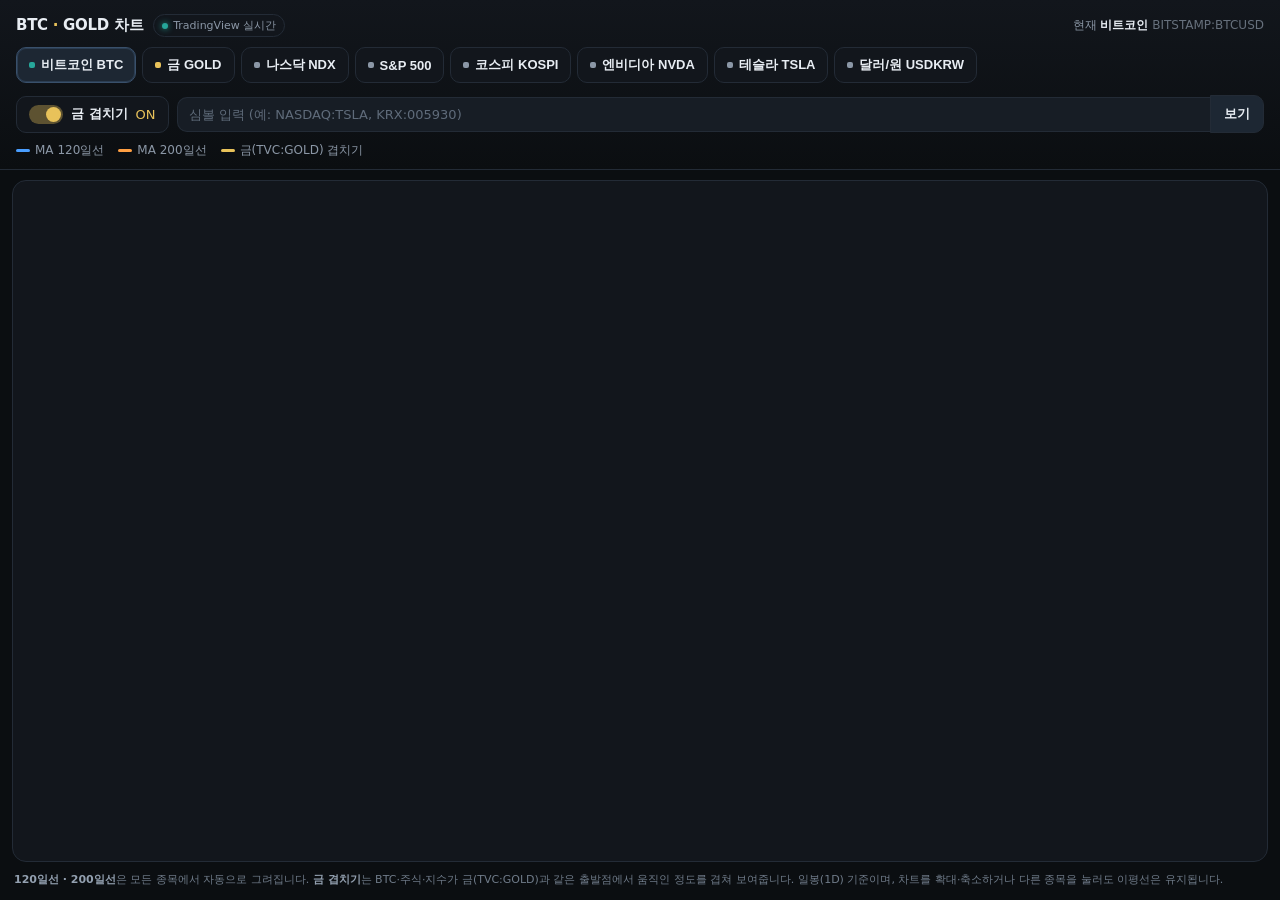
==== chart/index.html @ aaef743e "차트: 위젯 변형 추가(현대 위젯 스터디·겹치기, 레거시 겹치기 문자열)" ====
<!DOCTYPE html>
<html lang="ko">
<head>
<meta charset="utf-8">
<meta name="viewport" content="width=device-width, initial-scale=1, viewport-fit=cover">
<title>BTC · GOLD 차트 — 120일선 / 200일선</title>
<meta name="description" content="비트코인·금·나스닥·코스피 등 종목을 120일선·200일선 이동평균선과 금 겹치기로 보는 트레이딩뷰 차트">
<meta property="og:title" content="BTC · GOLD 차트 — 120일선 / 200일선">
<meta property="og:description" content="비트코인·금·나스닥·코스피 등 종목을 120일선·200일선과 금 겹치기로 한 화면에서">
<meta property="og:type" content="website">
<style>
  :root{
    --bg:#0b0e11;
    --panel:#12161c;
    --panel-2:#171d25;
    --line:#232b36;
    --text:#e8edf3;
    --muted:#8b97a6;
    --up:#26a69a;
    --down:#ef5350;
    --ma120:#4a9eff;
    --ma200:#ff9f43;
    --gold:#e8c25a;
  }
  *{box-sizing:border-box;-webkit-tap-highlight-color:transparent}
  html,body{height:100%}
  body{
    margin:0;background:var(--bg);color:var(--text);
    font-family:-apple-system,BlinkMacSystemFont,"Apple SD Gothic Neo","Malgun Gothic","Pretendard",system-ui,sans-serif;
    display:flex;flex-direction:column;min-height:100dvh;
  }
  header{
    padding:14px 16px 10px;border-bottom:1px solid var(--line);
    background:linear-gradient(180deg,#12161c 0%,#0b0e11 100%);
    position:sticky;top:0;z-index:10;
  }
  .top{display:flex;align-items:center;gap:10px;flex-wrap:wrap}
  .brand{font-size:15px;font-weight:800;letter-spacing:-.3px}
  .brand span{color:var(--gold)}
  .live{display:inline-flex;align-items:center;gap:5px;font-size:11px;color:var(--muted);
    border:1px solid var(--line);border-radius:999px;padding:3px 8px;background:var(--panel)}
  .dot{width:6px;height:6px;border-radius:50%;background:var(--up);box-shadow:0 0 6px var(--up)}
  .current{margin-left:auto;font-size:12px;color:var(--muted);white-space:nowrap}
  .current b{color:var(--text);font-weight:700}

  /* quick symbol bar */
  .quickbar{
    display:flex;gap:6px;overflow-x:auto;padding:10px 0 2px;margin:0 -16px;padding-left:16px;padding-right:16px;
    scrollbar-width:none;-webkit-overflow-scrolling:touch;
  }
  .quickbar::-webkit-scrollbar{display:none}
  .chip{
    flex:0 0 auto;display:inline-flex;align-items:center;gap:6px;
    padding:8px 12px;border-radius:10px;border:1px solid var(--line);
    background:var(--panel);color:var(--text);font-size:13px;font-weight:600;
    cursor:pointer;white-space:nowrap;transition:background .15s,border-color .15s,transform .08s;
  }
  .chip:active{transform:scale(.97)}
  .chip .tick{width:6px;height:6px;border-radius:2px;background:var(--muted)}
  .chip[data-symbol="TVC:GOLD"] .tick{background:var(--gold)}
  .chip.active{background:#1d2733;border-color:#39506b;box-shadow:inset 0 0 0 1px #2b3d52}
  .chip.active .tick{background:var(--up)}

  .tools{display:flex;align-items:center;gap:8px;flex-wrap:wrap;margin-top:10px}
  .toggle{
    display:inline-flex;align-items:center;gap:8px;padding:8px 12px;border-radius:10px;
    border:1px solid var(--line);background:var(--panel);cursor:pointer;font-size:13px;font-weight:600;color:var(--text);
  }
  .toggle .sw{position:relative;width:34px;height:19px;border-radius:999px;background:#2b3644;transition:background .18s}
  .toggle .sw::after{content:"";position:absolute;top:2px;left:2px;width:15px;height:15px;border-radius:50%;background:#8b97a6;transition:transform .18s,background .18s}
  .toggle.on .sw{background:rgba(232,194,90,.35)}
  .toggle.on .sw::after{transform:translateX(15px);background:var(--gold)}
  .toggle .lbl{color:var(--muted);font-weight:500}
  .toggle.on .lbl{color:var(--gold)}

  form.search{display:flex;align-items:center;gap:0;flex:1 1 210px;min-width:180px}
  form.search input{
    flex:1;min-width:0;padding:9px 11px;border-radius:10px 0 0 10px;border:1px solid var(--line);border-right:0;
    background:var(--panel-2);color:var(--text);font-size:13px;font-family:inherit;outline:none;
  }
  form.search input::placeholder{color:#5f6b7a}
  form.search input:focus{border-color:#39506b}
  form.search button{
    padding:9px 13px;border-radius:0 10px 10px 0;border:1px solid var(--line);
    background:#1d2733;color:var(--text);font-size:13px;font-weight:700;cursor:pointer;font-family:inherit;
  }
  .legend{display:flex;gap:14px;flex-wrap:wrap;margin-top:9px;font-size:12px;color:var(--muted)}
  .legend i{display:inline-block;width:14px;height:3px;border-radius:2px;margin-right:5px;vertical-align:middle}
  .legend .m120 i{background:var(--ma120)}
  .legend .m200 i{background:var(--ma200)}
  .legend .g i{background:var(--gold)}
  .legend .g{opacity:.45}
  .legend .g.on{opacity:1}

  main{flex:1;min-height:0;display:flex;flex-direction:column;padding:10px 12px 12px}
  #chart{flex:1;min-height:420px;border:1px solid var(--line);border-radius:14px;overflow:hidden;background:var(--panel);position:relative}
  #chart iframe{display:block!important;width:100%!important;height:100%!important}
  .tv-embed-widget{height:100%}
  .note{margin:9px 2px 0;font-size:11px;line-height:1.55;color:#6f7b89}
  .note b{color:#93a0b0;font-weight:600}
  @media (max-width:560px){
    header{padding:12px 12px 8px}
    .quickbar{margin:0 -12px;padding-left:12px;padding-right:12px}
    main{padding:8px 8px 10px}
    #chart{min-height:56dvh;border-radius:12px}
    .current{width:100%;margin-left:0;order:3}
  }
</style>
</head>
<body>
<header>
  <div class="top">
    <div class="brand">BTC <span>·</span> GOLD 차트</div>
    <div class="live"><span class="dot"></span>TradingView 실시간</div>
    <div class="current">현재 <b id="curName">비트코인</b> <span id="curSym" style="opacity:.7">BITSTAMP:BTCUSD</span></div>
  </div>

  <div class="quickbar" id="quickbar">
    <button class="chip active" data-symbol="BITSTAMP:BTCUSD" data-name="비트코인"><span class="tick"></span>비트코인 BTC</button>
    <button class="chip" data-symbol="TVC:GOLD" data-name="금"><span class="tick"></span>금 GOLD</button>
    <button class="chip" data-symbol="NASDAQ:NDX" data-name="나스닥"><span class="tick"></span>나스닥 NDX</button>
    <button class="chip" data-symbol="TVC:SPX" data-name="S&amp;P 500"><span class="tick"></span>S&amp;P 500</button>
    <button class="chip" data-symbol="KRX:KOSPI" data-name="코스피"><span class="tick"></span>코스피 KOSPI</button>
    <button class="chip" data-symbol="NASDAQ:NVDA" data-name="엔비디아"><span class="tick"></span>엔비디아 NVDA</button>
    <button class="chip" data-symbol="NASDAQ:TSLA" data-name="테슬라"><span class="tick"></span>테슬라 TSLA</button>
    <button class="chip" data-symbol="FX_IDC:USDKRW" data-name="달러/원"><span class="tick"></span>달러/원 USDKRW</button>
  </div>

  <div class="tools">
    <div class="toggle on" id="goldToggle" role="switch" aria-checked="true" tabindex="0">
      <span class="sw"></span><span>금 겹치기</span><span class="lbl" id="goldState">ON</span>
    </div>
    <form class="search" id="searchForm" autocomplete="off">
      <input id="symbolInput" type="text" placeholder="심볼 입력 (예: NASDAQ:TSLA, KRX:005930)" aria-label="심볼 입력">
      <button type="submit">보기</button>
    </form>
  </div>

  <div class="legend">
    <span class="m120"><i></i>MA 120일선</span>
    <span class="m200"><i></i>MA 200일선</span>
    <span class="g" id="goldLegend"><i></i>금(TVC:GOLD) 겹치기</span>
  </div>
</header>

<main>
  <div id="chart"></div>
  <p class="note">
    <b>120일선 · 200일선</b>은 모든 종목에서 자동으로 그려집니다. <b>금 겹치기</b>는 BTC·주식·지수가 금(TVC:GOLD)과 같은 출발점에서 움직인 정도를 겹쳐 보여줍니다.
    일봉(1D) 기준이며, 차트를 확대·축소하거나 다른 종목을 눌러도 이평선은 유지됩니다.
  </p>
</main>

<script type="text/javascript" src="https://s3.tradingview.com/tv.js"></script>
<script type="text/javascript">
(function(){
  var GOLD = "TVC:GOLD";
  var state = { symbol: "BITSTAMP:BTCUSD", name: "비트코인", compare: true };

  var chartEl   = document.getElementById("chart");
  var curName   = document.getElementById("curName");
  var curSym    = document.getElementById("curSym");
  var goldToggle= document.getElementById("goldToggle");
  var goldState = document.getElementById("goldState");
  var goldLegend= document.getElementById("goldLegend");
  var bar       = document.getElementById("quickbar");
  var form      = document.getElementById("searchForm");
  var input     = document.getElementById("symbolInput");
  var uid = 0;

  function studies(){
    return [
      { id: "MASimple@tv-basicstudies", inputs: { length: 120 } },
      { id: "MASimple@tv-basicstudies", inputs: { length: 200 } }
    ];
  }

  var studiesOverrides = {
    "moving average.ma.color": "#4a9eff",
    "moving average.ma.linewidth": 2,
    "moving average.ma.plottype": "line",
    "moving average_1.ma.color": "#ff9f43",
    "moving average_1.ma.linewidth": 2,
    "moving average_1.ma.plottype": "line"
  };

  var QS = new URLSearchParams(location.search);
  var ENGINE = QS.get("e") || "m1";      // m1: modern+objects, m2: modern+strings, l1: legacy tv.js
  var CMPPOS = QS.get("cmp") || "SameScale";

  function render(){
    uid++;
    chartEl.innerHTML = "";
    curName.textContent = state.name;
    curSym.textContent = state.symbol;
    Array.prototype.forEach.call(bar.querySelectorAll(".chip"), function(c){
      c.classList.toggle("active", c.getAttribute("data-symbol") === state.symbol);
    });
    if (ENGINE === "l1") { renderLegacy(); return; }
    renderModern();
  }

  function renderModern(){
    var wrap = document.createElement("div");
    wrap.className = "tradingview-widget-container";
    wrap.style.height = "100%";
    wrap.style.width = "100%";
    var inner = document.createElement("div");
    inner.className = "tradingview-widget-container__widget";
    inner.style.height = "100%";
    inner.style.width = "100%";
    wrap.appendChild(inner);
    chartEl.appendChild(wrap);

    var studiesConf;
    var ov = studiesOverrides;
    if (ENGINE === "m1") {
      studiesConf = [{ id: "MASimple@tv-basicstudies", inputs: { length: 120 } },
                     { id: "MASimple@tv-basicstudies", inputs: { length: 200 } }];
    } else if (ENGINE === "m2") {
      studiesConf = ["MASimple@tv-basicstudies", "MASimple@tv-basicstudies"];
      ov = Object.assign({}, studiesOverrides,
        { "moving average.length": 120, "moving average_1.length": 200 });
    } else {
      studiesConf = ["STD;MASimple", "STD;MASimple"];
      ov = Object.assign({}, studiesOverrides,
        { "moving average.length": 120, "moving average_1.length": 200 });
    }

    var cfg = {
      autosize: true,
      symbol: state.symbol,
      interval: "D",
      timezone: "Asia/Seoul",
      theme: "dark",
      style: "1",
      locale: "ko",
      backgroundColor: "rgba(18,22,28,1)",
      gridColor: "rgba(35,43,54,0.6)",
      hide_top_toolbar: false,
      hide_side_toolbar: false,
      hide_legend: false,
      hide_volume: false,
      allow_symbol_change: true,
      save_image: true,
      withdateranges: true,
      details: false,
      hotlist: false,
      calendar: false,
      watchlist: [],
      studies: studiesConf,
      studies_overrides: ov,
      support_host: "https://www.tradingview.com"
    };
    if (state.compare && state.symbol !== GOLD) {
      cfg.compareSymbols = [{ symbol: GOLD, position: CMPPOS }];
    }
    var sc = document.createElement("script");
    sc.type = "text/javascript";
    sc.src = "https://s3.tradingview.com/external-embedding/embed-widget-advanced-chart.js";
    sc.async = true;
    sc.innerHTML = JSON.stringify(cfg);
    wrap.appendChild(sc);
  }

  function renderLegacy(){
    var id = "tv_chart_" + uid;
    chartEl.innerHTML = '<div id="' + id + '" style="height:100%;width:100%"></div>';
    var cfg = {
      container_id: id,
      autosize: true,
      symbol: state.symbol,
      interval: "D",
      timezone: "Asia/Seoul",
      theme: "dark",
      style: "1",
      locale: "ko",
      toolbar_bg: "#12161c",
      backgroundColor: "rgba(18,22,28,1)",
      gridColor: "rgba(35,43,54,0.6)",
      enable_publishing: false,
      withdateranges: true,
      hide_side_toolbar: false,
      allow_symbol_change: true,
      details: false,
      hotlist: false,
      calendar: false,
      save_image: true,
      studies: studies(),
      studies_overrides: studiesOverrides
    };
    if (state.compare && state.symbol !== GOLD) {
      cfg.compareSymbols = (ENGINE === "l2")
        ? ["TVC:GOLD"]
        : [{ symbol: GOLD, symbolLabel: "금", position: "SameScale" }];
    }
    try { new TradingView.widget(cfg); }
    catch (e) {
      chartEl.innerHTML = '<div style="padding:24px;color:#8b97a6;font-size:13px">차트를 불러오지 못했습니다. 잠시 후 새로고침해 주세요.</div>';
    }
  }

  function setGoldUI(){
    goldToggle.classList.toggle("on", state.compare);
    goldToggle.setAttribute("aria-checked", state.compare ? "true" : "false");
    goldState.textContent = state.compare ? "ON" : "OFF";
    goldLegend.classList.toggle("on", state.compare);
  }

  function pick(symbol, name){
    state.symbol = symbol;
    state.name = name || symbol;
    render();
  }

  bar.addEventListener("click", function(ev){
    var chip = ev.target.closest ? ev.target.closest(".chip") : null;
    if (!chip) return;
    pick(chip.getAttribute("data-symbol"), chip.getAttribute("data-name"));
  });

  function toggleGold(){
    state.compare = !state.compare;
    setGoldUI();
    render();
  }
  goldToggle.addEventListener("click", toggleGold);
  goldToggle.addEventListener("keydown", function(ev){
    if (ev.key === "Enter" || ev.key === " ") { ev.preventDefault(); toggleGold(); }
  });

  form.addEventListener("submit", function(ev){
    ev.preventDefault();
    var v = input.value.trim().toUpperCase();
    if (!v) return;
    if (v.indexOf(":") === -1) {
      // 거래소 접두어 없이 넣은 경우 흔한 조합으로 보정
      var map = { "BTCUSD":"BITSTAMP:BTCUSD", "BTC":"BITSTAMP:BTCUSD", "GOLD":"TVC:GOLD",
        "XAUUSD":"TVC:GOLD", "NDX":"NASDAQ:NDX", "SPX":"TVC:SPX", "KOSPI":"KRX:KOSPI",
        "USDKRW":"FX_IDC:USDKRW", "NVDA":"NASDAQ:NVDA", "TSLA":"NASDAQ:TSLA" };
      v = map[v] || v;
    }
    input.value = "";
    pick(v, v);
  });

  setGoldUI();
  render();
})();
</script>
</body>
</html>
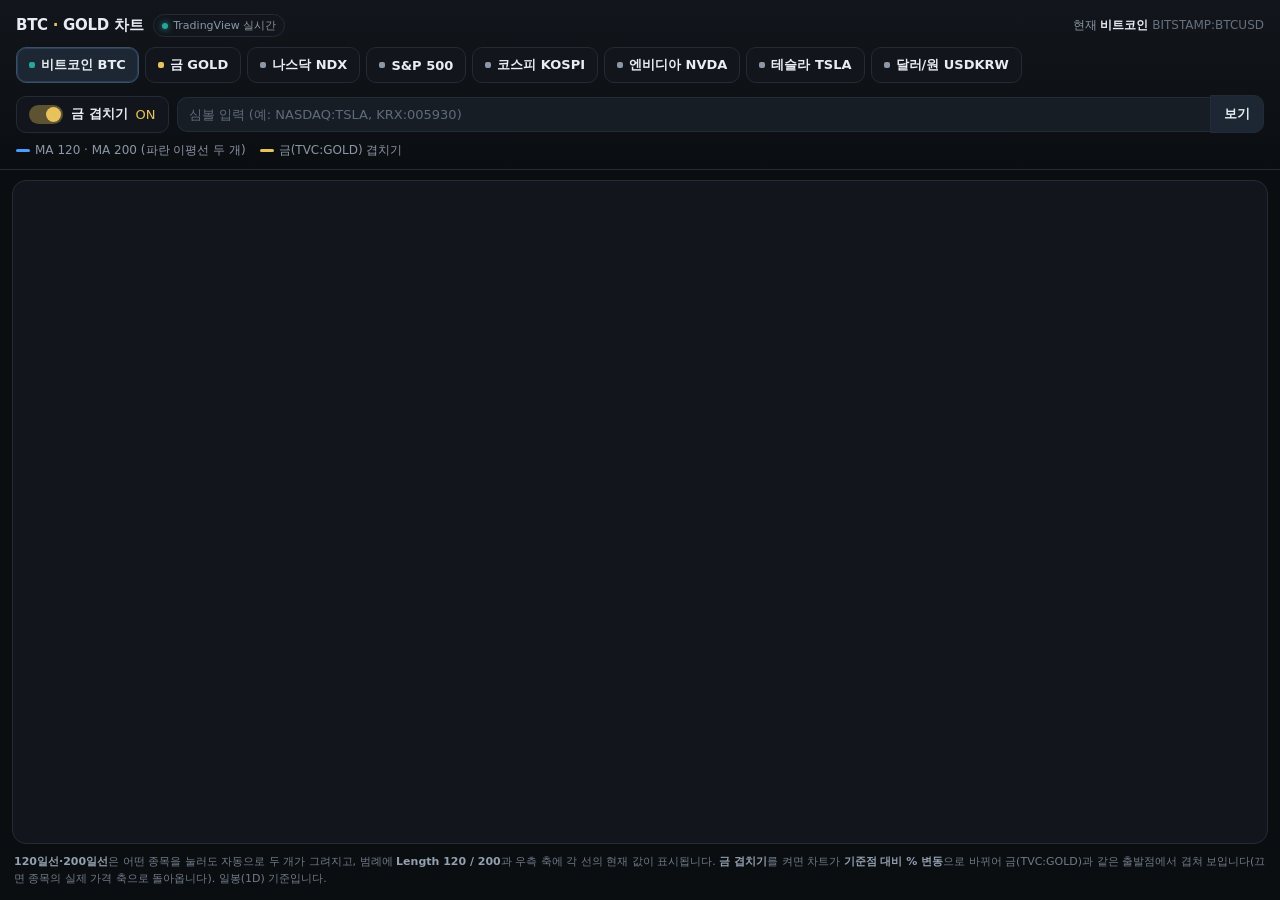
==== commit c1a326c8: "차트 페이지 완성: 120·200일선 자동 + 금 겹치기 토글 + 종목 퀵바" ====
--- a/chart/index.html
+++ b/chart/index.html
@@ -4,10 +4,12 @@
 <meta charset="utf-8">
 <meta name="viewport" content="width=device-width, initial-scale=1, viewport-fit=cover">
 <title>BTC · GOLD 차트 — 120일선 / 200일선</title>
-<meta name="description" content="비트코인·금·나스닥·코스피 등 종목을 120일선·200일선 이동평균선과 금 겹치기로 보는 트레이딩뷰 차트">
+<meta name="description" content="비트코인·금·나스닥·S&amp;P500·코스피·엔비디아·테슬라·달러원을 120일선·200일선과 금 겹치기로 한 화면에서 보는 트레이딩뷰 차트">
 <meta property="og:title" content="BTC · GOLD 차트 — 120일선 / 200일선">
 <meta property="og:description" content="비트코인·금·나스닥·코스피 등 종목을 120일선·200일선과 금 겹치기로 한 화면에서">
 <meta property="og:type" content="website">
+<meta property="og:url" content="https://bibae371-ui.github.io/chart/">
+<link rel="canonical" href="https://bibae371-ui.github.io/chart/">
 <style>
   :root{
     --bg:#0b0e11;
@@ -17,9 +19,7 @@
     --text:#e8edf3;
     --muted:#8b97a6;
     --up:#26a69a;
-    --down:#ef5350;
-    --ma120:#4a9eff;
-    --ma200:#ff9f43;
+    --ma:#4a9eff;
     --gold:#e8c25a;
   }
   *{box-sizing:border-box;-webkit-tap-highlight-color:transparent}
@@ -43,9 +43,8 @@
   .current{margin-left:auto;font-size:12px;color:var(--muted);white-space:nowrap}
   .current b{color:var(--text);font-weight:700}
 
-  /* quick symbol bar */
   .quickbar{
-    display:flex;gap:6px;overflow-x:auto;padding:10px 0 2px;margin:0 -16px;padding-left:16px;padding-right:16px;
+    display:flex;gap:6px;overflow-x:auto;padding:10px 16px 2px;margin:0 -16px;
     scrollbar-width:none;-webkit-overflow-scrolling:touch;
   }
   .quickbar::-webkit-scrollbar{display:none}
@@ -54,6 +53,7 @@
     padding:8px 12px;border-radius:10px;border:1px solid var(--line);
     background:var(--panel);color:var(--text);font-size:13px;font-weight:600;
     cursor:pointer;white-space:nowrap;transition:background .15s,border-color .15s,transform .08s;
+    font-family:inherit;
   }
   .chip:active{transform:scale(.97)}
   .chip .tick{width:6px;height:6px;border-radius:2px;background:var(--muted)}
@@ -65,6 +65,7 @@
   .toggle{
     display:inline-flex;align-items:center;gap:8px;padding:8px 12px;border-radius:10px;
     border:1px solid var(--line);background:var(--panel);cursor:pointer;font-size:13px;font-weight:600;color:var(--text);
+    font-family:inherit;
   }
   .toggle .sw{position:relative;width:34px;height:19px;border-radius:999px;background:#2b3644;transition:background .18s}
   .toggle .sw::after{content:"";position:absolute;top:2px;left:2px;width:15px;height:15px;border-radius:50%;background:#8b97a6;transition:transform .18s,background .18s}
@@ -73,7 +74,7 @@
   .toggle .lbl{color:var(--muted);font-weight:500}
   .toggle.on .lbl{color:var(--gold)}
 
-  form.search{display:flex;align-items:center;gap:0;flex:1 1 210px;min-width:180px}
+  form.search{display:flex;align-items:center;flex:1 1 210px;min-width:180px}
   form.search input{
     flex:1;min-width:0;padding:9px 11px;border-radius:10px 0 0 10px;border:1px solid var(--line);border-right:0;
     background:var(--panel-2);color:var(--text);font-size:13px;font-family:inherit;outline:none;
@@ -86,8 +87,7 @@
   }
   .legend{display:flex;gap:14px;flex-wrap:wrap;margin-top:9px;font-size:12px;color:var(--muted)}
   .legend i{display:inline-block;width:14px;height:3px;border-radius:2px;margin-right:5px;vertical-align:middle}
-  .legend .m120 i{background:var(--ma120)}
-  .legend .m200 i{background:var(--ma200)}
+  .legend .ma i{background:var(--ma)}
   .legend .g i{background:var(--gold)}
   .legend .g{opacity:.45}
   .legend .g.on{opacity:1}
@@ -95,14 +95,15 @@
   main{flex:1;min-height:0;display:flex;flex-direction:column;padding:10px 12px 12px}
   #chart{flex:1;min-height:420px;border:1px solid var(--line);border-radius:14px;overflow:hidden;background:var(--panel);position:relative}
   #chart iframe{display:block!important;width:100%!important;height:100%!important}
-  .tv-embed-widget{height:100%}
-  .note{margin:9px 2px 0;font-size:11px;line-height:1.55;color:#6f7b89}
+  .tradingview-widget-container{height:100%!important}
+  .tradingview-widget-container__widget{height:100%!important}
+  .note{margin:9px 2px 0;font-size:11px;line-height:1.6;color:#6f7b89}
   .note b{color:#93a0b0;font-weight:600}
   @media (max-width:560px){
     header{padding:12px 12px 8px}
     .quickbar{margin:0 -12px;padding-left:12px;padding-right:12px}
     main{padding:8px 8px 10px}
-    #chart{min-height:56dvh;border-radius:12px}
+    #chart{min-height:58dvh;border-radius:12px}
     .current{width:100%;margin-left:0;order:3}
   }
 </style>
@@ -127,9 +128,9 @@
   </div>
 
   <div class="tools">
-    <div class="toggle on" id="goldToggle" role="switch" aria-checked="true" tabindex="0">
+    <button class="toggle on" id="goldToggle" role="switch" aria-checked="true">
       <span class="sw"></span><span>금 겹치기</span><span class="lbl" id="goldState">ON</span>
-    </div>
+    </button>
     <form class="search" id="searchForm" autocomplete="off">
       <input id="symbolInput" type="text" placeholder="심볼 입력 (예: NASDAQ:TSLA, KRX:005930)" aria-label="심볼 입력">
       <button type="submit">보기</button>
@@ -137,8 +138,7 @@
   </div>
 
   <div class="legend">
-    <span class="m120"><i></i>MA 120일선</span>
-    <span class="m200"><i></i>MA 200일선</span>
+    <span class="ma"><i></i>MA 120 · MA 200 (파란 이평선 두 개)</span>
     <span class="g" id="goldLegend"><i></i>금(TVC:GOLD) 겹치기</span>
   </div>
 </header>
@@ -146,61 +146,47 @@
 <main>
   <div id="chart"></div>
   <p class="note">
-    <b>120일선 · 200일선</b>은 모든 종목에서 자동으로 그려집니다. <b>금 겹치기</b>는 BTC·주식·지수가 금(TVC:GOLD)과 같은 출발점에서 움직인 정도를 겹쳐 보여줍니다.
-    일봉(1D) 기준이며, 차트를 확대·축소하거나 다른 종목을 눌러도 이평선은 유지됩니다.
+    <b>120일선·200일선</b>은 어떤 종목을 눌러도 자동으로 두 개가 그려지고, 범례에 <b>Length 120 / 200</b>과 우측 축에 각 선의 현재 값이 표시됩니다.
+    <b>금 겹치기</b>를 켜면 차트가 <b>기준점 대비 % 변동</b>으로 바뀌어 금(TVC:GOLD)과 같은 출발점에서 겹쳐 보입니다(끄면 종목의 실제 가격 축으로 돌아옵니다).
+    일봉(1D) 기준입니다.
   </p>
 </main>
 
-<script type="text/javascript" src="https://s3.tradingview.com/tv.js"></script>
 <script type="text/javascript">
 (function(){
   var GOLD = "TVC:GOLD";
   var state = { symbol: "BITSTAMP:BTCUSD", name: "비트코인", compare: true };
 
-  var chartEl   = document.getElementById("chart");
-  var curName   = document.getElementById("curName");
-  var curSym    = document.getElementById("curSym");
-  var goldToggle= document.getElementById("goldToggle");
-  var goldState = document.getElementById("goldState");
-  var goldLegend= document.getElementById("goldLegend");
-  var bar       = document.getElementById("quickbar");
-  var form      = document.getElementById("searchForm");
-  var input     = document.getElementById("symbolInput");
-  var uid = 0;
-
-  function studies(){
-    return [
-      { id: "MASimple@tv-basicstudies", inputs: { length: 120 } },
-      { id: "MASimple@tv-basicstudies", inputs: { length: 200 } }
-    ];
-  }
-
-  var studiesOverrides = {
-    "moving average.ma.color": "#4a9eff",
-    "moving average.ma.linewidth": 2,
-    "moving average.ma.plottype": "line",
-    "moving average_1.ma.color": "#ff9f43",
-    "moving average_1.ma.linewidth": 2,
-    "moving average_1.ma.plottype": "line"
+  var chartEl    = document.getElementById("chart");
+  var curName    = document.getElementById("curName");
+  var curSym     = document.getElementById("curSym");
+  var goldToggle = document.getElementById("goldToggle");
+  var goldState  = document.getElementById("goldState");
+  var goldLegend = document.getElementById("goldLegend");
+  var bar        = document.getElementById("quickbar");
+  var form       = document.getElementById("searchForm");
+  var input      = document.getElementById("symbolInput");
+
+  var ALIASES = {
+    "BTCUSD":"BITSTAMP:BTCUSD", "BTC":"BITSTAMP:BTCUSD", "비트코인":"BITSTAMP:BTCUSD",
+    "GOLD":"TVC:GOLD", "XAUUSD":"TVC:GOLD", "금":"TVC:GOLD",
+    "NDX":"NASDAQ:NDX", "나스닥":"NASDAQ:NDX",
+    "SPX":"TVC:SPX", "SP500":"TVC:SPX",
+    "KOSPI":"KRX:KOSPI", "코스피":"KRX:KOSPI",
+    "NVDA":"NASDAQ:NVDA", "엔비디아":"NASDAQ:NVDA",
+    "TSLA":"NASDAQ:TSLA", "테슬라":"NASDAQ:TSLA",
+    "USDKRW":"FX_IDC:USDKRW", "달러":"FX_IDC:USDKRW"
   };
 
-  var QS = new URLSearchParams(location.search);
-  var ENGINE = QS.get("e") || "m1";      // m1: modern+objects, m2: modern+strings, l1: legacy tv.js
-  var CMPPOS = QS.get("cmp") || "SameScale";
+  // 120일선 + 200일선: 객체 형태로 넘겨야 길이가 각각 적용된다
+  var STUDIES = [
+    { id: "MASimple@tv-basicstudies", inputs: { length: 120 } },
+    { id: "MASimple@tv-basicstudies", inputs: { length: 200 } }
+  ];
 
   function render(){
-    uid++;
     chartEl.innerHTML = "";
-    curName.textContent = state.name;
-    curSym.textContent = state.symbol;
-    Array.prototype.forEach.call(bar.querySelectorAll(".chip"), function(c){
-      c.classList.toggle("active", c.getAttribute("data-symbol") === state.symbol);
-    });
-    if (ENGINE === "l1") { renderLegacy(); return; }
-    renderModern();
-  }
-
-  function renderModern(){
+
     var wrap = document.createElement("div");
     wrap.className = "tradingview-widget-container";
     wrap.style.height = "100%";
@@ -211,21 +197,6 @@
     inner.style.width = "100%";
     wrap.appendChild(inner);
     chartEl.appendChild(wrap);
-
-    var studiesConf;
-    var ov = studiesOverrides;
-    if (ENGINE === "m1") {
-      studiesConf = [{ id: "MASimple@tv-basicstudies", inputs: { length: 120 } },
-                     { id: "MASimple@tv-basicstudies", inputs: { length: 200 } }];
-    } else if (ENGINE === "m2") {
-      studiesConf = ["MASimple@tv-basicstudies", "MASimple@tv-basicstudies"];
-      ov = Object.assign({}, studiesOverrides,
-        { "moving average.length": 120, "moving average_1.length": 200 });
-    } else {
-      studiesConf = ["STD;MASimple", "STD;MASimple"];
-      ov = Object.assign({}, studiesOverrides,
-        { "moving average.length": 120, "moving average_1.length": 200 });
-    }
 
     var cfg = {
       autosize: true,
@@ -248,56 +219,25 @@
       hotlist: false,
       calendar: false,
       watchlist: [],
-      studies: studiesConf,
-      studies_overrides: ov,
+      studies: STUDIES,
       support_host: "https://www.tradingview.com"
     };
     if (state.compare && state.symbol !== GOLD) {
-      cfg.compareSymbols = [{ symbol: GOLD, position: CMPPOS }];
+      cfg.compareSymbols = [{ symbol: GOLD, position: "SameScale" }];
     }
+
     var sc = document.createElement("script");
     sc.type = "text/javascript";
     sc.src = "https://s3.tradingview.com/external-embedding/embed-widget-advanced-chart.js";
     sc.async = true;
     sc.innerHTML = JSON.stringify(cfg);
     wrap.appendChild(sc);
-  }
-
-  function renderLegacy(){
-    var id = "tv_chart_" + uid;
-    chartEl.innerHTML = '<div id="' + id + '" style="height:100%;width:100%"></div>';
-    var cfg = {
-      container_id: id,
-      autosize: true,
-      symbol: state.symbol,
-      interval: "D",
-      timezone: "Asia/Seoul",
-      theme: "dark",
-      style: "1",
-      locale: "ko",
-      toolbar_bg: "#12161c",
-      backgroundColor: "rgba(18,22,28,1)",
-      gridColor: "rgba(35,43,54,0.6)",
-      enable_publishing: false,
-      withdateranges: true,
-      hide_side_toolbar: false,
-      allow_symbol_change: true,
-      details: false,
-      hotlist: false,
-      calendar: false,
-      save_image: true,
-      studies: studies(),
-      studies_overrides: studiesOverrides
-    };
-    if (state.compare && state.symbol !== GOLD) {
-      cfg.compareSymbols = (ENGINE === "l2")
-        ? ["TVC:GOLD"]
-        : [{ symbol: GOLD, symbolLabel: "금", position: "SameScale" }];
-    }
-    try { new TradingView.widget(cfg); }
-    catch (e) {
-      chartEl.innerHTML = '<div style="padding:24px;color:#8b97a6;font-size:13px">차트를 불러오지 못했습니다. 잠시 후 새로고침해 주세요.</div>';
-    }
+
+    curName.textContent = state.name;
+    curSym.textContent = state.symbol;
+    Array.prototype.forEach.call(bar.querySelectorAll(".chip"), function(c){
+      c.classList.toggle("active", c.getAttribute("data-symbol") === state.symbol);
+    });
   }
 
   function setGoldUI(){
@@ -326,22 +266,21 @@
   }
   goldToggle.addEventListener("click", toggleGold);
   goldToggle.addEventListener("keydown", function(ev){
-    if (ev.key === "Enter" || ev.key === " ") { ev.preventDefault(); toggleGold(); }
+    if (ev.key === "Enter" || ev.key === " "){ ev.preventDefault(); toggleGold(); }
   });
 
   form.addEventListener("submit", function(ev){
     ev.preventDefault();
-    var v = input.value.trim().toUpperCase();
+    var v = input.value.trim();
     if (!v) return;
-    if (v.indexOf(":") === -1) {
-      // 거래소 접두어 없이 넣은 경우 흔한 조합으로 보정
-      var map = { "BTCUSD":"BITSTAMP:BTCUSD", "BTC":"BITSTAMP:BTCUSD", "GOLD":"TVC:GOLD",
-        "XAUUSD":"TVC:GOLD", "NDX":"NASDAQ:NDX", "SPX":"TVC:SPX", "KOSPI":"KRX:KOSPI",
-        "USDKRW":"FX_IDC:USDKRW", "NVDA":"NASDAQ:NVDA", "TSLA":"NASDAQ:TSLA" };
-      v = map[v] || v;
+    var up = v.toUpperCase();
+    if (up.indexOf(":") === -1 && ALIASES[up]) {
+      up = ALIASES[up];
+    } else if (ALIASES[v]) {
+      up = ALIASES[v];
     }
     input.value = "";
-    pick(v, v);
+    pick(up, up);
   });
 
   setGoldUI();
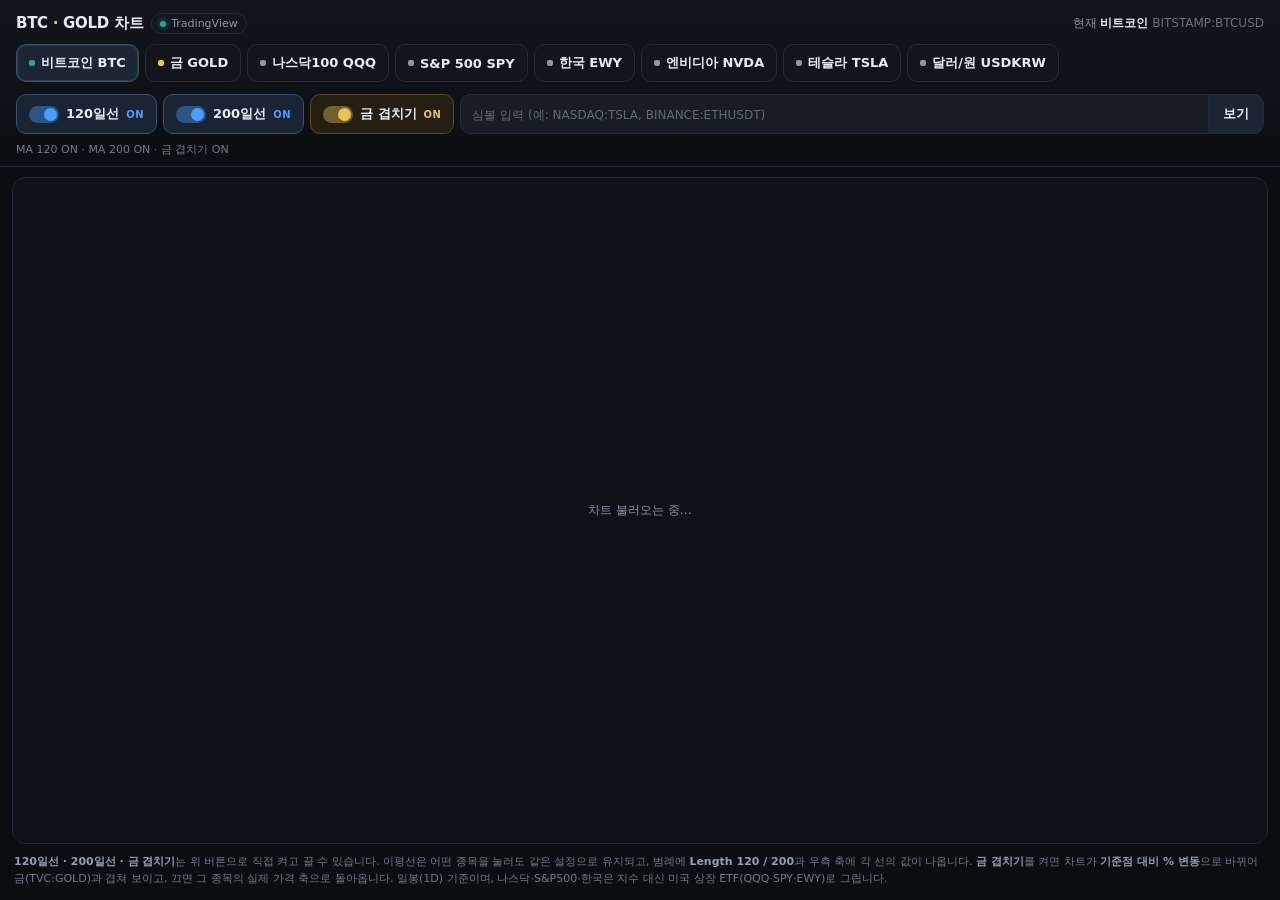
==== commit faa0addf: "차트: 120·200일선·금 겹치기를 실제 토글 버튼으로 연결, 모바일 레이아웃 정리" ====
--- a/chart/index.html
+++ b/chart/index.html
@@ -3,8 +3,9 @@
 <head>
 <meta charset="utf-8">
 <meta name="viewport" content="width=device-width, initial-scale=1, viewport-fit=cover">
+<meta name="theme-color" content="#0b0e11">
 <title>BTC · GOLD 차트 — 120일선 / 200일선</title>
-<meta name="description" content="비트코인·금·나스닥·S&amp;P500·코스피·엔비디아·테슬라·달러원을 120일선·200일선과 금 겹치기로 한 화면에서 보는 트레이딩뷰 차트">
+<meta name="description" content="비트코인·금·나스닥·S&amp;P500·한국(EWY)·엔비디아·테슬라·달러원을 120일선·200일선과 금 겹치기로 한 화면에서 보는 트레이딩뷰 차트">
 <meta property="og:title" content="BTC · GOLD 차트 — 120일선 / 200일선">
 <meta property="og:description" content="비트코인·금·나스닥·코스피 등 종목을 120일선·200일선과 금 겹치기로 한 화면에서">
 <meta property="og:type" content="website">
@@ -28,13 +29,14 @@
     margin:0;background:var(--bg);color:var(--text);
     font-family:-apple-system,BlinkMacSystemFont,"Apple SD Gothic Neo","Malgun Gothic","Pretendard",system-ui,sans-serif;
     display:flex;flex-direction:column;min-height:100dvh;
+    -webkit-text-size-adjust:100%;
   }
   header{
-    padding:14px 16px 10px;border-bottom:1px solid var(--line);
+    padding:13px 16px 9px;border-bottom:1px solid var(--line);
     background:linear-gradient(180deg,#12161c 0%,#0b0e11 100%);
     position:sticky;top:0;z-index:10;
   }
-  .top{display:flex;align-items:center;gap:10px;flex-wrap:wrap}
+  .top{display:flex;align-items:center;gap:8px;flex-wrap:wrap}
   .brand{font-size:15px;font-weight:800;letter-spacing:-.3px}
   .brand span{color:var(--gold)}
   .live{display:inline-flex;align-items:center;gap:5px;font-size:11px;color:var(--muted);
@@ -43,6 +45,7 @@
   .current{margin-left:auto;font-size:12px;color:var(--muted);white-space:nowrap}
   .current b{color:var(--text);font-weight:700}
 
+  /* 종목 퀵바 */
   .quickbar{
     display:flex;gap:6px;overflow-x:auto;padding:10px 16px 2px;margin:0 -16px;
     scrollbar-width:none;-webkit-overflow-scrolling:touch;
@@ -50,10 +53,10 @@
   .quickbar::-webkit-scrollbar{display:none}
   .chip{
     flex:0 0 auto;display:inline-flex;align-items:center;gap:6px;
-    padding:8px 12px;border-radius:10px;border:1px solid var(--line);
+    min-height:38px;padding:0 12px;border-radius:10px;border:1px solid var(--line);
     background:var(--panel);color:var(--text);font-size:13px;font-weight:600;
     cursor:pointer;white-space:nowrap;transition:background .15s,border-color .15s,transform .08s;
-    font-family:inherit;
+    font-family:inherit;touch-action:manipulation;
   }
   .chip:active{transform:scale(.97)}
   .chip .tick{width:6px;height:6px;border-radius:2px;background:var(--muted)}
@@ -61,50 +64,66 @@
   .chip.active{background:#1d2733;border-color:#39506b;box-shadow:inset 0 0 0 1px #2b3d52}
   .chip.active .tick{background:var(--up)}
 
-  .tools{display:flex;align-items:center;gap:8px;flex-wrap:wrap;margin-top:10px}
+  /* 토글 버튼 (실제로 눌러서 켜고 끔) */
+  .tools{display:flex;align-items:center;gap:6px;flex-wrap:wrap;margin-top:10px}
   .toggle{
-    display:inline-flex;align-items:center;gap:8px;padding:8px 12px;border-radius:10px;
-    border:1px solid var(--line);background:var(--panel);cursor:pointer;font-size:13px;font-weight:600;color:var(--text);
-    font-family:inherit;
-  }
-  .toggle .sw{position:relative;width:34px;height:19px;border-radius:999px;background:#2b3644;transition:background .18s}
-  .toggle .sw::after{content:"";position:absolute;top:2px;left:2px;width:15px;height:15px;border-radius:50%;background:#8b97a6;transition:transform .18s,background .18s}
-  .toggle.on .sw{background:rgba(232,194,90,.35)}
-  .toggle.on .sw::after{transform:translateX(15px);background:var(--gold)}
-  .toggle .lbl{color:var(--muted);font-weight:500}
-  .toggle.on .lbl{color:var(--gold)}
-
-  form.search{display:flex;align-items:center;flex:1 1 210px;min-width:180px}
+    display:inline-flex;align-items:center;gap:7px;
+    min-height:40px;padding:0 12px;border-radius:10px;
+    border:1px solid var(--line);background:var(--panel);color:#9aa6b4;
+    cursor:pointer;font-size:13px;font-weight:700;font-family:inherit;
+    transition:background .15s,border-color .15s,color .15s,transform .08s;
+    touch-action:manipulation;
+  }
+  .toggle:active{transform:scale(.97)}
+  .toggle .sw{position:relative;width:30px;height:17px;border-radius:999px;background:#2b3644;transition:background .18s;flex:0 0 auto}
+  .toggle .sw::after{content:"";position:absolute;top:2px;left:2px;width:13px;height:13px;border-radius:50%;background:#78838f;transition:transform .18s,background .18s}
+  .toggle .st{font-size:10px;font-weight:800;letter-spacing:.5px;color:#66717d}
+  .toggle[aria-pressed="true"]{color:var(--text);border-color:#39506b;background:#1b2433}
+  .toggle[aria-pressed="true"] .sw{background:rgba(74,158,255,.4)}
+  .toggle[aria-pressed="true"] .sw::after{transform:translateX(13px);background:var(--ma)}
+  .toggle[aria-pressed="true"] .st{color:var(--ma)}
+  .toggle.gold[aria-pressed="true"]{border-color:#5b4a1f;background:#241f12}
+  .toggle.gold[aria-pressed="true"] .sw{background:rgba(232,194,90,.4)}
+  .toggle.gold[aria-pressed="true"] .sw::after{background:var(--gold)}
+  .toggle.gold[aria-pressed="true"] .st{color:var(--gold)}
+
+  form.search{display:flex;align-items:center;flex:1 1 200px;min-width:170px}
   form.search input{
-    flex:1;min-width:0;padding:9px 11px;border-radius:10px 0 0 10px;border:1px solid var(--line);border-right:0;
+    flex:1;min-width:0;height:40px;padding:0 11px;border-radius:10px 0 0 10px;border:1px solid var(--line);border-right:0;
     background:var(--panel-2);color:var(--text);font-size:13px;font-family:inherit;outline:none;
   }
-  form.search input::placeholder{color:#5f6b7a}
+  form.search input::placeholder{color:#5f6b7a;font-size:12px}
   form.search input:focus{border-color:#39506b}
   form.search button{
-    padding:9px 13px;border-radius:0 10px 10px 0;border:1px solid var(--line);
+    height:40px;padding:0 14px;border-radius:0 10px 10px 0;border:1px solid var(--line);
     background:#1d2733;color:var(--text);font-size:13px;font-weight:700;cursor:pointer;font-family:inherit;
-  }
-  .legend{display:flex;gap:14px;flex-wrap:wrap;margin-top:9px;font-size:12px;color:var(--muted)}
-  .legend i{display:inline-block;width:14px;height:3px;border-radius:2px;margin-right:5px;vertical-align:middle}
-  .legend .ma i{background:var(--ma)}
-  .legend .g i{background:var(--gold)}
-  .legend .g{opacity:.45}
-  .legend .g.on{opacity:1}
+    touch-action:manipulation;
+  }
+  .legend{display:flex;gap:12px;flex-wrap:wrap;margin-top:8px;font-size:11px;color:#6f7b89}
+  .legend b{color:#93a0b0;font-weight:600}
 
   main{flex:1;min-height:0;display:flex;flex-direction:column;padding:10px 12px 12px}
   #chart{flex:1;min-height:420px;border:1px solid var(--line);border-radius:14px;overflow:hidden;background:var(--panel);position:relative}
   #chart iframe{display:block!important;width:100%!important;height:100%!important}
   .tradingview-widget-container{height:100%!important}
   .tradingview-widget-container__widget{height:100%!important}
+  #loading{position:absolute;inset:0;display:none;align-items:center;justify-content:center;
+    background:rgba(11,14,17,.55);font-size:12px;color:var(--muted);z-index:2}
+  #loading.on{display:flex}
   .note{margin:9px 2px 0;font-size:11px;line-height:1.6;color:#6f7b89}
   .note b{color:#93a0b0;font-weight:600}
+
   @media (max-width:560px){
-    header{padding:12px 12px 8px}
+    header{padding:11px 12px 8px}
     .quickbar{margin:0 -12px;padding-left:12px;padding-right:12px}
     main{padding:8px 8px 10px}
     #chart{min-height:58dvh;border-radius:12px}
-    .current{width:100%;margin-left:0;order:3}
+    .current{width:100%;margin-left:0;order:3;font-size:11px}
+    .tools{gap:5px}
+    .toggle{font-size:12px;padding:0 10px;gap:5px}
+    .toggle .st{display:none}
+    form.search{flex:1 1 100%;margin-top:2px}
+    .legend{font-size:10px}
   }
 </style>
 </head>
@@ -112,81 +131,82 @@
 <header>
   <div class="top">
     <div class="brand">BTC <span>·</span> GOLD 차트</div>
-    <div class="live"><span class="dot"></span>TradingView 실시간</div>
+    <div class="live"><span class="dot"></span>TradingView</div>
     <div class="current">현재 <b id="curName">비트코인</b> <span id="curSym" style="opacity:.7">BITSTAMP:BTCUSD</span></div>
   </div>
 
   <div class="quickbar" id="quickbar">
     <button class="chip active" data-symbol="BITSTAMP:BTCUSD" data-name="비트코인"><span class="tick"></span>비트코인 BTC</button>
     <button class="chip" data-symbol="TVC:GOLD" data-name="금"><span class="tick"></span>금 GOLD</button>
-    <button class="chip" data-symbol="NASDAQ:NDX" data-name="나스닥"><span class="tick"></span>나스닥 NDX</button>
-    <button class="chip" data-symbol="TVC:SPX" data-name="S&amp;P 500"><span class="tick"></span>S&amp;P 500</button>
-    <button class="chip" data-symbol="KRX:KOSPI" data-name="코스피"><span class="tick"></span>코스피 KOSPI</button>
+    <button class="chip" data-symbol="NASDAQ:QQQ" data-name="나스닥100"><span class="tick"></span>나스닥100 QQQ</button>
+    <button class="chip" data-symbol="AMEX:SPY" data-name="S&amp;P 500"><span class="tick"></span>S&amp;P 500 SPY</button>
+    <button class="chip" data-symbol="AMEX:EWY" data-name="한국 EWY"><span class="tick"></span>한국 EWY</button>
     <button class="chip" data-symbol="NASDAQ:NVDA" data-name="엔비디아"><span class="tick"></span>엔비디아 NVDA</button>
     <button class="chip" data-symbol="NASDAQ:TSLA" data-name="테슬라"><span class="tick"></span>테슬라 TSLA</button>
     <button class="chip" data-symbol="FX_IDC:USDKRW" data-name="달러/원"><span class="tick"></span>달러/원 USDKRW</button>
   </div>
 
   <div class="tools">
-    <button class="toggle on" id="goldToggle" role="switch" aria-checked="true">
-      <span class="sw"></span><span>금 겹치기</span><span class="lbl" id="goldState">ON</span>
-    </button>
+    <button class="toggle ma120" id="t120" aria-pressed="true"><span class="sw"></span><span>120일선</span><span class="st">ON</span></button>
+    <button class="toggle ma200" id="t200" aria-pressed="true"><span class="sw"></span><span>200일선</span><span class="st">ON</span></button>
+    <button class="toggle gold" id="tGold" aria-pressed="true"><span class="sw"></span><span>금 겹치기</span><span class="st">ON</span></button>
     <form class="search" id="searchForm" autocomplete="off">
-      <input id="symbolInput" type="text" placeholder="심볼 입력 (예: NASDAQ:TSLA, KRX:005930)" aria-label="심볼 입력">
+      <input id="symbolInput" type="text" placeholder="심볼 입력 (예: NASDAQ:TSLA, BINANCE:ETHUSDT)" aria-label="심볼 입력" enterkeyhint="go">
       <button type="submit">보기</button>
     </form>
   </div>
 
   <div class="legend">
-    <span class="ma"><i></i>MA 120 · MA 200 (파란 이평선 두 개)</span>
-    <span class="g" id="goldLegend"><i></i>금(TVC:GOLD) 겹치기</span>
+    <span id="legend">불러오는 중…</span>
   </div>
 </header>
 
 <main>
-  <div id="chart"></div>
+  <div id="chart"><div id="loading">차트 불러오는 중…</div></div>
   <p class="note">
-    <b>120일선·200일선</b>은 어떤 종목을 눌러도 자동으로 두 개가 그려지고, 범례에 <b>Length 120 / 200</b>과 우측 축에 각 선의 현재 값이 표시됩니다.
-    <b>금 겹치기</b>를 켜면 차트가 <b>기준점 대비 % 변동</b>으로 바뀌어 금(TVC:GOLD)과 같은 출발점에서 겹쳐 보입니다(끄면 종목의 실제 가격 축으로 돌아옵니다).
-    일봉(1D) 기준입니다.
+    <b>120일선 · 200일선 · 금 겹치기</b>는 위 버튼으로 직접 켜고 끌 수 있습니다. 이평선은 어떤 종목을 눌러도 같은 설정으로 유지되고, 범례에 <b>Length 120 / 200</b>과 우측 축에 각 선의 값이 나옵니다.
+    <b>금 겹치기</b>를 켜면 차트가 <b>기준점 대비 % 변동</b>으로 바뀌어 금(TVC:GOLD)과 겹쳐 보이고, 끄면 그 종목의 실제 가격 축으로 돌아옵니다.
+    일봉(1D) 기준이며, 나스닥·S&amp;P500·한국은 지수 대신 미국 상장 ETF(QQQ·SPY·EWY)로 그립니다.
   </p>
 </main>
 
 <script type="text/javascript">
 (function(){
   var GOLD = "TVC:GOLD";
-  var state = { symbol: "BITSTAMP:BTCUSD", name: "비트코인", compare: true };
-
-  var chartEl    = document.getElementById("chart");
-  var curName    = document.getElementById("curName");
-  var curSym     = document.getElementById("curSym");
-  var goldToggle = document.getElementById("goldToggle");
-  var goldState  = document.getElementById("goldState");
-  var goldLegend = document.getElementById("goldLegend");
-  var bar        = document.getElementById("quickbar");
-  var form       = document.getElementById("searchForm");
-  var input      = document.getElementById("symbolInput");
+  var state = { symbol: "BITSTAMP:BTCUSD", name: "비트코인", ma120: true, ma200: true, gold: true };
+
+  var chartEl = document.getElementById("chart");
+  var loading = document.getElementById("loading");
+  var curName = document.getElementById("curName");
+  var curSym  = document.getElementById("curSym");
+  var legend  = document.getElementById("legend");
+  var bar     = document.getElementById("quickbar");
+  var form    = document.getElementById("searchForm");
+  var input   = document.getElementById("symbolInput");
+  var t120 = document.getElementById("t120");
+  var t200 = document.getElementById("t200");
+  var tGold = document.getElementById("tGold");
 
   var ALIASES = {
     "BTCUSD":"BITSTAMP:BTCUSD", "BTC":"BITSTAMP:BTCUSD", "비트코인":"BITSTAMP:BTCUSD",
     "GOLD":"TVC:GOLD", "XAUUSD":"TVC:GOLD", "금":"TVC:GOLD",
-    "NDX":"NASDAQ:NDX", "나스닥":"NASDAQ:NDX",
-    "SPX":"TVC:SPX", "SP500":"TVC:SPX",
-    "KOSPI":"KRX:KOSPI", "코스피":"KRX:KOSPI",
+    "QQQ":"NASDAQ:QQQ", "NDX":"NASDAQ:QQQ", "나스닥":"NASDAQ:QQQ", "나스닥100":"NASDAQ:QQQ",
+    "SPY":"AMEX:SPY", "SPX":"AMEX:SPY", "SP500":"AMEX:SPY",
+    "EWY":"AMEX:EWY", "코스피":"AMEX:EWY", "한국":"AMEX:EWY",
     "NVDA":"NASDAQ:NVDA", "엔비디아":"NASDAQ:NVDA",
     "TSLA":"NASDAQ:TSLA", "테슬라":"NASDAQ:TSLA",
-    "USDKRW":"FX_IDC:USDKRW", "달러":"FX_IDC:USDKRW"
+    "USDKRW":"FX_IDC:USDKRW", "달러":"FX_IDC:USDKRW",
+    "ETH":"BINANCE:ETHUSDT", "이더리움":"BINANCE:ETHUSDT"
   };
 
-  // 120일선 + 200일선: 객체 형태로 넘겨야 길이가 각각 적용된다
-  var STUDIES = [
-    { id: "MASimple@tv-basicstudies", inputs: { length: 120 } },
-    { id: "MASimple@tv-basicstudies", inputs: { length: 200 } }
-  ];
+  function buildStudies(){
+    var s = [];
+    if (state.ma120) s.push({ id: "MASimple@tv-basicstudies", inputs: { length: 120 } });
+    if (state.ma200) s.push({ id: "MASimple@tv-basicstudies", inputs: { length: 200 } });
+    return s;
+  }
 
   function render(){
-    chartEl.innerHTML = "";
-
     var wrap = document.createElement("div");
     wrap.className = "tradingview-widget-container";
     wrap.style.height = "100%";
@@ -196,7 +216,6 @@
     inner.style.height = "100%";
     inner.style.width = "100%";
     wrap.appendChild(inner);
-    chartEl.appendChild(wrap);
 
     var cfg = {
       autosize: true,
@@ -219,10 +238,11 @@
       hotlist: false,
       calendar: false,
       watchlist: [],
-      studies: STUDIES,
       support_host: "https://www.tradingview.com"
     };
-    if (state.compare && state.symbol !== GOLD) {
+    var studies = buildStudies();
+    if (studies.length) cfg.studies = studies;
+    if (state.gold && state.symbol !== GOLD) {
       cfg.compareSymbols = [{ symbol: GOLD, position: "SameScale" }];
     }
 
@@ -233,18 +253,32 @@
     sc.innerHTML = JSON.stringify(cfg);
     wrap.appendChild(sc);
 
+    loading.classList.add("on");
+    var old = chartEl.querySelector(".tradingview-widget-container");
+    if (old && old.parentNode) old.parentNode.removeChild(old);
+    chartEl.appendChild(wrap);
+    window.setTimeout(function(){ loading.classList.remove("on"); }, 1500);
+
     curName.textContent = state.name;
     curSym.textContent = state.symbol;
     Array.prototype.forEach.call(bar.querySelectorAll(".chip"), function(c){
       c.classList.toggle("active", c.getAttribute("data-symbol") === state.symbol);
     });
-  }
-
-  function setGoldUI(){
-    goldToggle.classList.toggle("on", state.compare);
-    goldToggle.setAttribute("aria-checked", state.compare ? "true" : "false");
-    goldState.textContent = state.compare ? "ON" : "OFF";
-    goldLegend.classList.toggle("on", state.compare);
+
+    var parts = [];
+    if (state.ma120) parts.push("MA 120 ON");
+    if (state.ma200) parts.push("MA 200 ON");
+    if (state.gold && state.symbol !== GOLD) parts.push("금 겹치기 ON");
+    legend.textContent = parts.length ? parts.join(" · ") : "이평선·겹치기 모두 OFF (차트만 보기)";
+  }
+
+  function syncToggles(){
+    t120.setAttribute("aria-pressed", state.ma120 ? "true" : "false");
+    t200.setAttribute("aria-pressed", state.ma200 ? "true" : "false");
+    tGold.setAttribute("aria-pressed", state.gold ? "true" : "false");
+    t120.querySelector(".st").textContent = state.ma120 ? "ON" : "OFF";
+    t200.querySelector(".st").textContent = state.ma200 ? "ON" : "OFF";
+    tGold.querySelector(".st").textContent = state.gold ? "ON" : "OFF";
   }
 
   function pick(symbol, name){
@@ -259,31 +293,23 @@
     pick(chip.getAttribute("data-symbol"), chip.getAttribute("data-name"));
   });
 
-  function toggleGold(){
-    state.compare = !state.compare;
-    setGoldUI();
-    render();
-  }
-  goldToggle.addEventListener("click", toggleGold);
-  goldToggle.addEventListener("keydown", function(ev){
-    if (ev.key === "Enter" || ev.key === " "){ ev.preventDefault(); toggleGold(); }
-  });
+  t120.addEventListener("click", function(){ state.ma120 = !state.ma120; syncToggles(); render(); });
+  t200.addEventListener("click", function(){ state.ma200 = !state.ma200; syncToggles(); render(); });
+  tGold.addEventListener("click", function(){ state.gold = !state.gold; syncToggles(); render(); });
 
   form.addEventListener("submit", function(ev){
     ev.preventDefault();
     var v = input.value.trim();
     if (!v) return;
     var up = v.toUpperCase();
-    if (up.indexOf(":") === -1 && ALIASES[up]) {
-      up = ALIASES[up];
-    } else if (ALIASES[v]) {
-      up = ALIASES[v];
-    }
+    if (up.indexOf(":") === -1 && ALIASES[up]) up = ALIASES[up];
+    else if (ALIASES[v]) up = ALIASES[v];
     input.value = "";
+    input.blur();
     pick(up, up);
   });
 
-  setGoldUI();
+  syncToggles();
   render();
 })();
 </script>
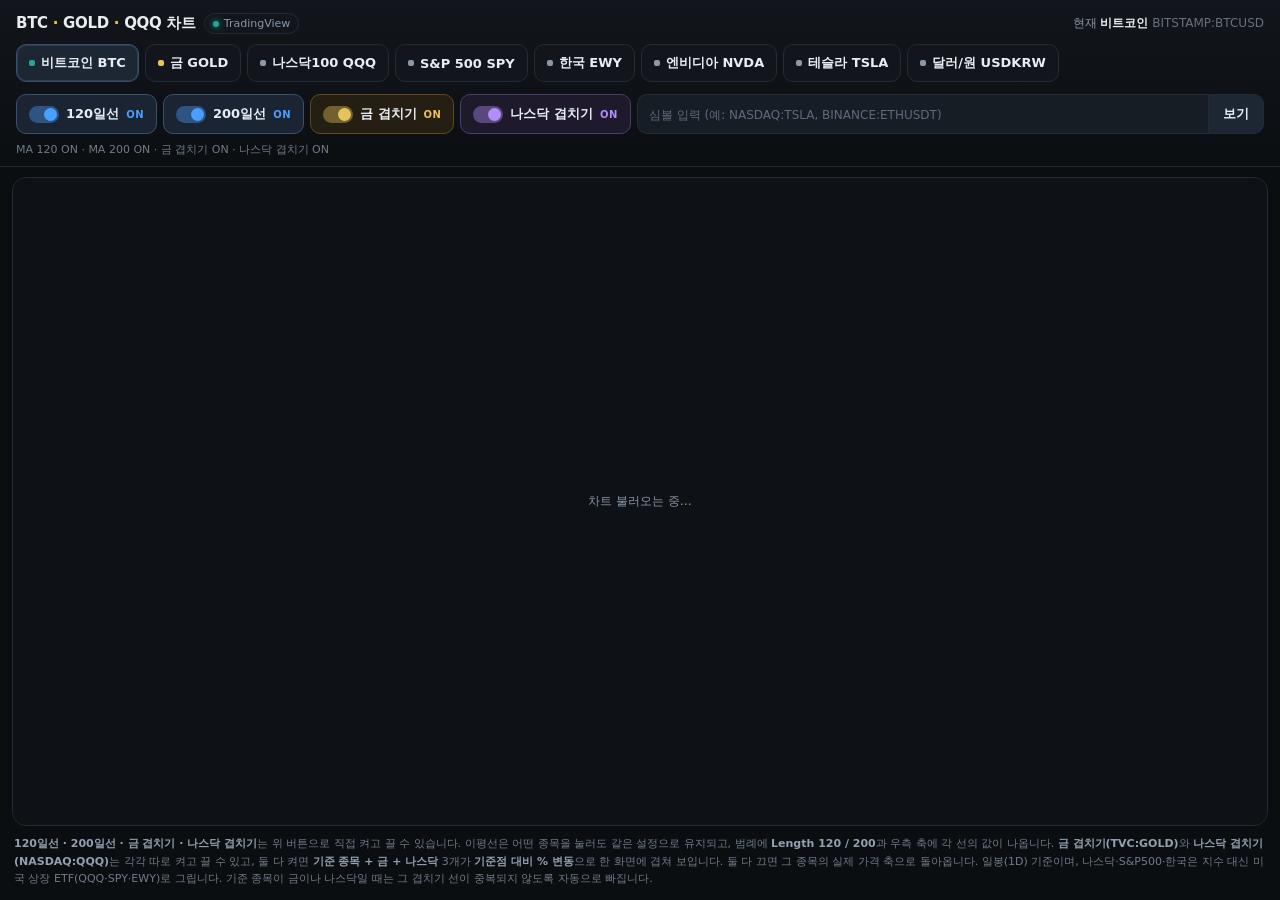
==== commit e8bc29f1: "차트: 나스닥(QQQ) 겹치기 토글 추가 — 금과 동시 겹치기 지원, 안내 문구 갱신" ====
--- a/chart/index.html
+++ b/chart/index.html
@@ -4,10 +4,10 @@
 <meta charset="utf-8">
 <meta name="viewport" content="width=device-width, initial-scale=1, viewport-fit=cover">
 <meta name="theme-color" content="#0b0e11">
-<title>BTC · GOLD 차트 — 120일선 / 200일선</title>
-<meta name="description" content="비트코인·금·나스닥·S&amp;P500·한국(EWY)·엔비디아·테슬라·달러원을 120일선·200일선과 금 겹치기로 한 화면에서 보는 트레이딩뷰 차트">
-<meta property="og:title" content="BTC · GOLD 차트 — 120일선 / 200일선">
-<meta property="og:description" content="비트코인·금·나스닥·코스피 등 종목을 120일선·200일선과 금 겹치기로 한 화면에서">
+<title>BTC · GOLD · NASDAQ 차트 — 120일선 / 200일선</title>
+<meta name="description" content="비트코인·금·나스닥·S&amp;P500·한국(EWY)·엔비디아·테슬라·달러원을 120일선·200일선과 금·나스닥 겹치기로 한 화면에서 보는 트레이딩뷰 차트">
+<meta property="og:title" content="BTC · GOLD · NASDAQ 차트 — 120일선 / 200일선">
+<meta property="og:description" content="비트코인·나스닥 등 종목을 120일선·200일선과 금·나스닥 겹치기로 한 화면에서">
 <meta property="og:type" content="website">
 <meta property="og:url" content="https://bibae371-ui.github.io/chart/">
 <link rel="canonical" href="https://bibae371-ui.github.io/chart/">
@@ -86,6 +86,10 @@
   .toggle.gold[aria-pressed="true"] .sw{background:rgba(232,194,90,.4)}
   .toggle.gold[aria-pressed="true"] .sw::after{background:var(--gold)}
   .toggle.gold[aria-pressed="true"] .st{color:var(--gold)}
+  .toggle.qqq[aria-pressed="true"]{border-color:#4a3f6b;background:#1e1a2b}
+  .toggle.qqq[aria-pressed="true"] .sw{background:rgba(178,142,252,.4)}
+  .toggle.qqq[aria-pressed="true"] .sw::after{background:#b28efc}
+  .toggle.qqq[aria-pressed="true"] .st{color:#b28efc}
 
   form.search{display:flex;align-items:center;flex:1 1 200px;min-width:170px}
   form.search input{
@@ -130,7 +134,7 @@
 <body>
 <header>
   <div class="top">
-    <div class="brand">BTC <span>·</span> GOLD 차트</div>
+    <div class="brand">BTC <span>·</span> GOLD <span>·</span> QQQ 차트</div>
     <div class="live"><span class="dot"></span>TradingView</div>
     <div class="current">현재 <b id="curName">비트코인</b> <span id="curSym" style="opacity:.7">BITSTAMP:BTCUSD</span></div>
   </div>
@@ -150,6 +154,7 @@
     <button class="toggle ma120" id="t120" aria-pressed="true"><span class="sw"></span><span>120일선</span><span class="st">ON</span></button>
     <button class="toggle ma200" id="t200" aria-pressed="true"><span class="sw"></span><span>200일선</span><span class="st">ON</span></button>
     <button class="toggle gold" id="tGold" aria-pressed="true"><span class="sw"></span><span>금 겹치기</span><span class="st">ON</span></button>
+    <button class="toggle qqq" id="tQqq" aria-pressed="true"><span class="sw"></span><span>나스닥 겹치기</span><span class="st">ON</span></button>
     <form class="search" id="searchForm" autocomplete="off">
       <input id="symbolInput" type="text" placeholder="심볼 입력 (예: NASDAQ:TSLA, BINANCE:ETHUSDT)" aria-label="심볼 입력" enterkeyhint="go">
       <button type="submit">보기</button>
@@ -164,16 +169,17 @@
 <main>
   <div id="chart"><div id="loading">차트 불러오는 중…</div></div>
   <p class="note">
-    <b>120일선 · 200일선 · 금 겹치기</b>는 위 버튼으로 직접 켜고 끌 수 있습니다. 이평선은 어떤 종목을 눌러도 같은 설정으로 유지되고, 범례에 <b>Length 120 / 200</b>과 우측 축에 각 선의 값이 나옵니다.
-    <b>금 겹치기</b>를 켜면 차트가 <b>기준점 대비 % 변동</b>으로 바뀌어 금(TVC:GOLD)과 겹쳐 보이고, 끄면 그 종목의 실제 가격 축으로 돌아옵니다.
-    일봉(1D) 기준이며, 나스닥·S&amp;P500·한국은 지수 대신 미국 상장 ETF(QQQ·SPY·EWY)로 그립니다.
+    <b>120일선 · 200일선 · 금 겹치기 · 나스닥 겹치기</b>는 위 버튼으로 직접 켜고 끌 수 있습니다. 이평선은 어떤 종목을 눌러도 같은 설정으로 유지되고, 범례에 <b>Length 120 / 200</b>과 우측 축에 각 선의 값이 나옵니다.
+    <b>금 겹치기(TVC:GOLD)</b>와 <b>나스닥 겹치기(NASDAQ:QQQ)</b>는 각각 따로 켜고 끌 수 있고, 둘 다 켜면 <b>기준 종목 + 금 + 나스닥</b> 3개가 <b>기준점 대비 % 변동</b>으로 한 화면에 겹쳐 보입니다. 둘 다 끄면 그 종목의 실제 가격 축으로 돌아옵니다.
+    일봉(1D) 기준이며, 나스닥·S&amp;P500·한국은 지수 대신 미국 상장 ETF(QQQ·SPY·EWY)로 그립니다. 기준 종목이 금이나 나스닥일 때는 그 겹치기 선이 중복되지 않도록 자동으로 빠집니다.
   </p>
 </main>
 
 <script type="text/javascript">
 (function(){
   var GOLD = "TVC:GOLD";
-  var state = { symbol: "BITSTAMP:BTCUSD", name: "비트코인", ma120: true, ma200: true, gold: true };
+  var QQQ  = "NASDAQ:QQQ";
+  var state = { symbol: "BITSTAMP:BTCUSD", name: "비트코인", ma120: true, ma200: true, gold: true, qqq: true };
 
   var chartEl = document.getElementById("chart");
   var loading = document.getElementById("loading");
@@ -186,6 +192,7 @@
   var t120 = document.getElementById("t120");
   var t200 = document.getElementById("t200");
   var tGold = document.getElementById("tGold");
+  var tQqq  = document.getElementById("tQqq");
 
   var ALIASES = {
     "BTCUSD":"BITSTAMP:BTCUSD", "BTC":"BITSTAMP:BTCUSD", "비트코인":"BITSTAMP:BTCUSD",
@@ -242,9 +249,12 @@
     };
     var studies = buildStudies();
     if (studies.length) cfg.studies = studies;
-    if (state.gold && state.symbol !== GOLD) {
-      cfg.compareSymbols = [{ symbol: GOLD, position: "SameScale" }];
-    }
+
+    // 겹치기 비교 종목을 상태에 따라 동적으로 구성 (금 + 나스닥 동시 가능)
+    var compares = [];
+    if (state.gold && state.symbol !== GOLD) compares.push({ symbol: GOLD, position: "SameScale" });
+    if (state.qqq  && state.symbol !== QQQ)  compares.push({ symbol: QQQ,  position: "SameScale" });
+    if (compares.length) cfg.compareSymbols = compares;
 
     var sc = document.createElement("script");
     sc.type = "text/javascript";
@@ -269,6 +279,7 @@
     if (state.ma120) parts.push("MA 120 ON");
     if (state.ma200) parts.push("MA 200 ON");
     if (state.gold && state.symbol !== GOLD) parts.push("금 겹치기 ON");
+    if (state.qqq  && state.symbol !== QQQ)  parts.push("나스닥 겹치기 ON");
     legend.textContent = parts.length ? parts.join(" · ") : "이평선·겹치기 모두 OFF (차트만 보기)";
   }
 
@@ -276,9 +287,11 @@
     t120.setAttribute("aria-pressed", state.ma120 ? "true" : "false");
     t200.setAttribute("aria-pressed", state.ma200 ? "true" : "false");
     tGold.setAttribute("aria-pressed", state.gold ? "true" : "false");
+    tQqq.setAttribute("aria-pressed", state.qqq ? "true" : "false");
     t120.querySelector(".st").textContent = state.ma120 ? "ON" : "OFF";
     t200.querySelector(".st").textContent = state.ma200 ? "ON" : "OFF";
     tGold.querySelector(".st").textContent = state.gold ? "ON" : "OFF";
+    tQqq.querySelector(".st").textContent = state.qqq ? "ON" : "OFF";
   }
 
   function pick(symbol, name){
@@ -296,6 +309,7 @@
   t120.addEventListener("click", function(){ state.ma120 = !state.ma120; syncToggles(); render(); });
   t200.addEventListener("click", function(){ state.ma200 = !state.ma200; syncToggles(); render(); });
   tGold.addEventListener("click", function(){ state.gold = !state.gold; syncToggles(); render(); });
+  tQqq.addEventListener("click", function(){ state.qqq = !state.qqq; syncToggles(); render(); });
 
   form.addEventListener("submit", function(ev){
     ev.preventDefault();
